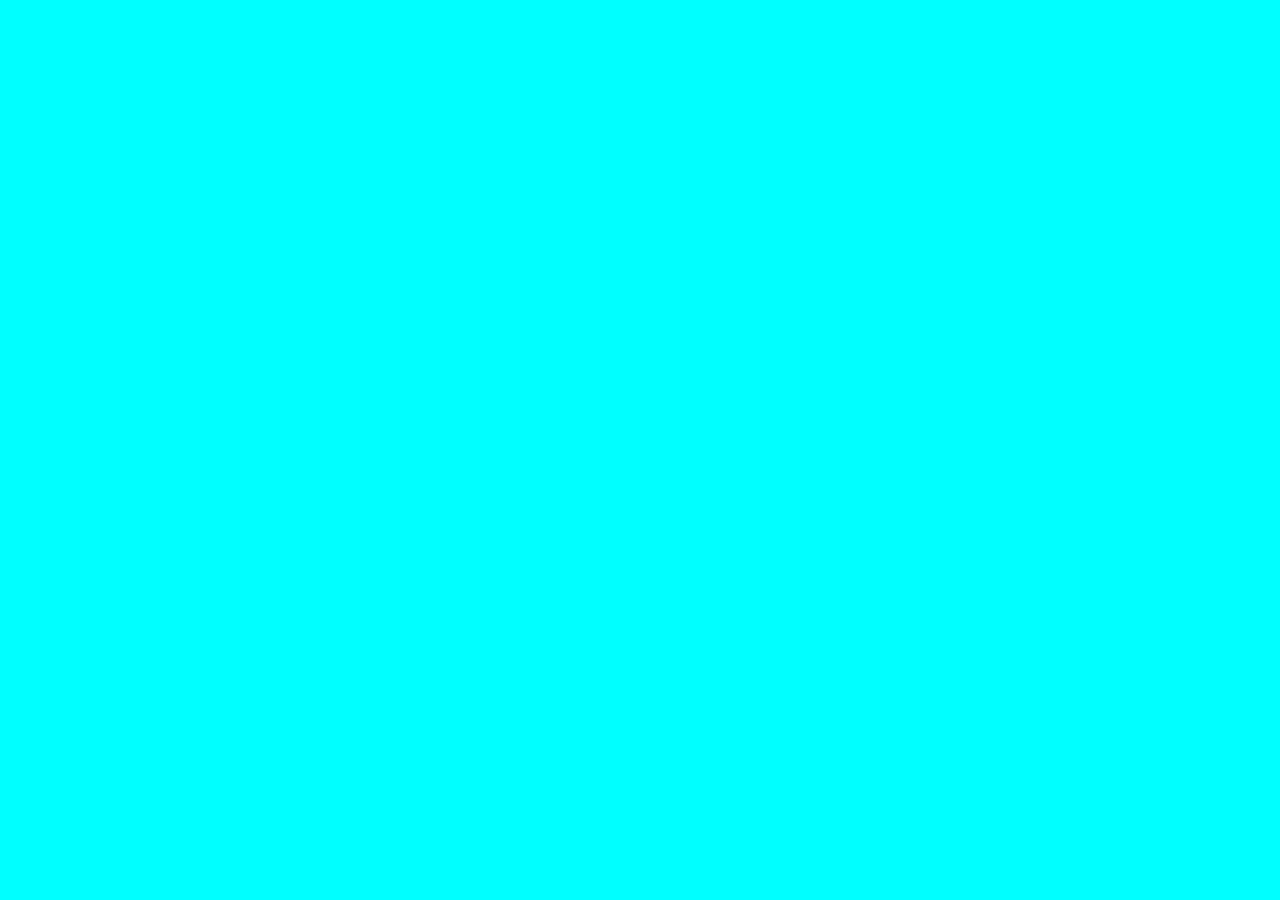
==== PaginaInicial/index.html @ bf422cd6 "Inicial" ====
<!doctype html>
<html lang="en">
  <head>
    <meta charset="UTF-8" />
    <meta name="viewport" content="width=device-width, initial-scale=1.0" />
    <title>Document</title>
    <link rel="stylesheet" href="style.css" />
  </head>
  <body></body>
</html>
---- PaginaInicial/style.css ----
Body {
  background-color: aqua;
}
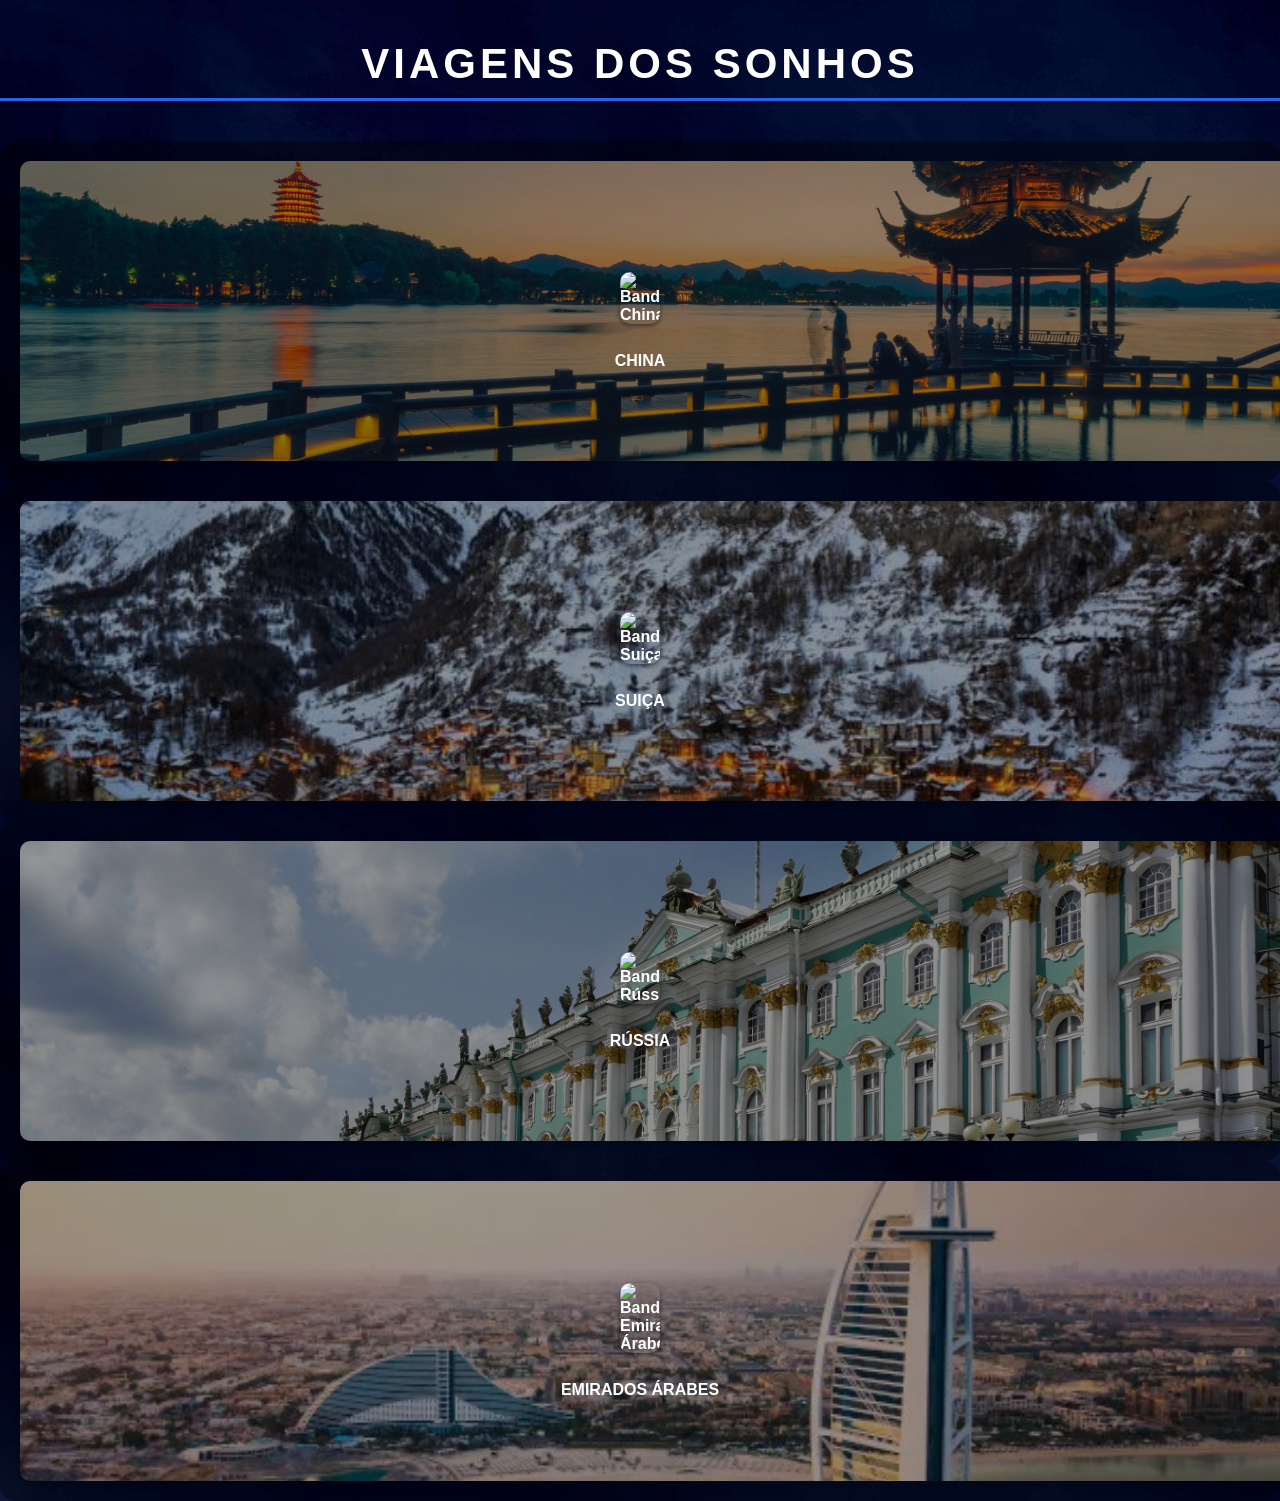
==== commit 85afc29c: "arrumado" ====
--- a/PaginaInicial/index.html
+++ b/PaginaInicial/index.html
@@ -3,8 +3,43 @@
   <head>
     <meta charset="UTF-8" />
     <meta name="viewport" content="width=device-width, initial-scale=1.0" />
-    <title>Document</title>
-    <link rel="stylesheet" href="style.css" />
+    <title>Viagens dos Sonhos</title>
+    <link rel="stylesheet" href="style.css">
   </head>
-  <body></body>
+  <body>
+    <header class="topo">
+      <h1>Viagens dos Sonhos</h1>
+    </header>
+    <main>
+      <div class="grade-fotos">
+  <a href="../Pages/Rui.html" class="botao-imagem">
+    <img src="../Pages/img/chinafoto.jpg" alt="China">
+    <div class="capa-botao">
+      <img src="https://flagcdn.com/w40/cn.png" alt="Bandeira China" class="bandeira-mini">
+      <span>CHINA</span>
+    </div>
+    <div class="grade-fotos">
+  <a href="../Pages/Renan.html" class="botao-imagem">
+    <img src="../Pages/img/Suiçavila.jpg" alt="Suiça">
+    <div class="capa-botao">
+      <img src="https://flagcdn.com/w40/ch.png" alt="Bandeira Suiça" class="bandeira-mini">
+      <span>SUIÇA</span>
+    </div>
+  </a>
+  <a href="../Pages/Pedro.html" class="botao-imagem">
+    <img src="../Pages/img/Sanpeters.jpg" alt="Rússia">
+    <div class="capa-botao">
+      <img src="https://flagcdn.com/w40/ru.png" alt="Bandeira Rússia" class="bandeira-mini">
+      <span>RÚSSIA</span>
+    </div>  
+  </a> 
+  <a href="../Pages/Danilo.html" class="botao-imagem">
+    <img src="../Pages/img/emirados-arabes-unidos.webp" alt="Emirados Árabes">
+    <div class="capa-botao">
+      <img src="https://flagcdn.com/w40/ae.png" alt="Bandeira Emirados Árabes" class="bandeira-mini">
+      <span>EMIRADOS ÁRABES</span>
+    </div>  
+  </a> 
+  </div>
+  </body>
 </html>
--- a/PaginaInicial/style.css
+++ b/PaginaInicial/style.css
@@ -1,3 +1,119 @@
-Body {
-  background-color: aqua;
+body {
+  background-image: url("../Pages/img/Fundoinicial.jpg");
+  font-family: Arial, sans-serif;
+  margin: 0;
+  padding: 0;
+  background-color: #f0f0f0;
 }
+.topo h1 {
+  font-family: "Segoe UI", Tahoma, Geneva, Verdana, sans-serif;
+  font-size: 42px;
+  font-weight: 700;
+  color: #ffffff;
+  text-align: center;
+  margin: 40px 0;
+  text-transform: uppercase;
+  letter-spacing: 4px;
+  border-bottom: 3px solid #2563eb;
+  padding-bottom: 10px;
+  text-align: center;
+}
+main img {
+  width: 30%;
+  height: auto;
+  margin: 20px;
+  border-radius: 10px;
+  box-shadow: 0 4px 8px rgba(0, 0, 0, 0.2);
+}
+.container-paises {
+  display: flex;
+  flex-direction: row;
+  justify-content: center;
+  gap: 20px;
+  width: 100%;
+  max-width: 1200px;
+  margin: 50px auto;
+}
+
+.card-pais {
+  position: relative;
+  flex: 1;
+  max-width: 350px;
+  height: 450px;
+  border-radius: 20px;
+  overflow: hidden;
+  text-decoration: none;
+  box-shadow: 0 10px 30px rgba(0, 0, 0, 0.5);
+}
+
+.card-pais .foto-fundo {
+  width: 100%;
+  height: 100%;
+  object-fit: cover;
+}
+
+.overlay {
+  position: absolute;
+  inset: 0;
+  background: rgba(0, 0, 0, 0.3);
+  display: flex;
+  flex-direction: column;
+  justify-content: center;
+  align-items: center;
+  gap: 10px;
+  color: white;
+  font-family: sans-serif;
+  font-weight: bold;
+}
+
+.bandeira {
+  width: 45px;
+  height: auto;
+
+  width: 50px;
+  height: auto;
+}
+
+.card-pais:hover {
+  transform: translateY(-10px);
+}
+
+.botao-imagem {
+  position: relative;
+  display: block;
+  border-radius: 15px;
+  overflow: hidden;
+  text-decoration: none;
+
+  width: 100%;
+}
+
+.botao-imagem img {
+  width: 100%;
+  height: 300px;
+  object-fit: cover;
+  display: block;
+}
+
+.capa-botao {
+  position: absolute;
+  top: 0;
+  left: 0;
+  width: 100%;
+  height: 100%;
+  background: rgba(0, 0, 0, 0.4);
+  display: flex;
+  flex-direction: column;
+  justify-content: center;
+  align-items: center;
+  gap: 8px;
+  color: white;
+  font-family: Arial;
+  font-weight: bold;
+}
+
+.bandeira-mini {
+  width: 40px !important;
+  height: auto !important;
+  box-shadow: 0 2px 5px rgba(0, 0, 0, 0.5);
+}
